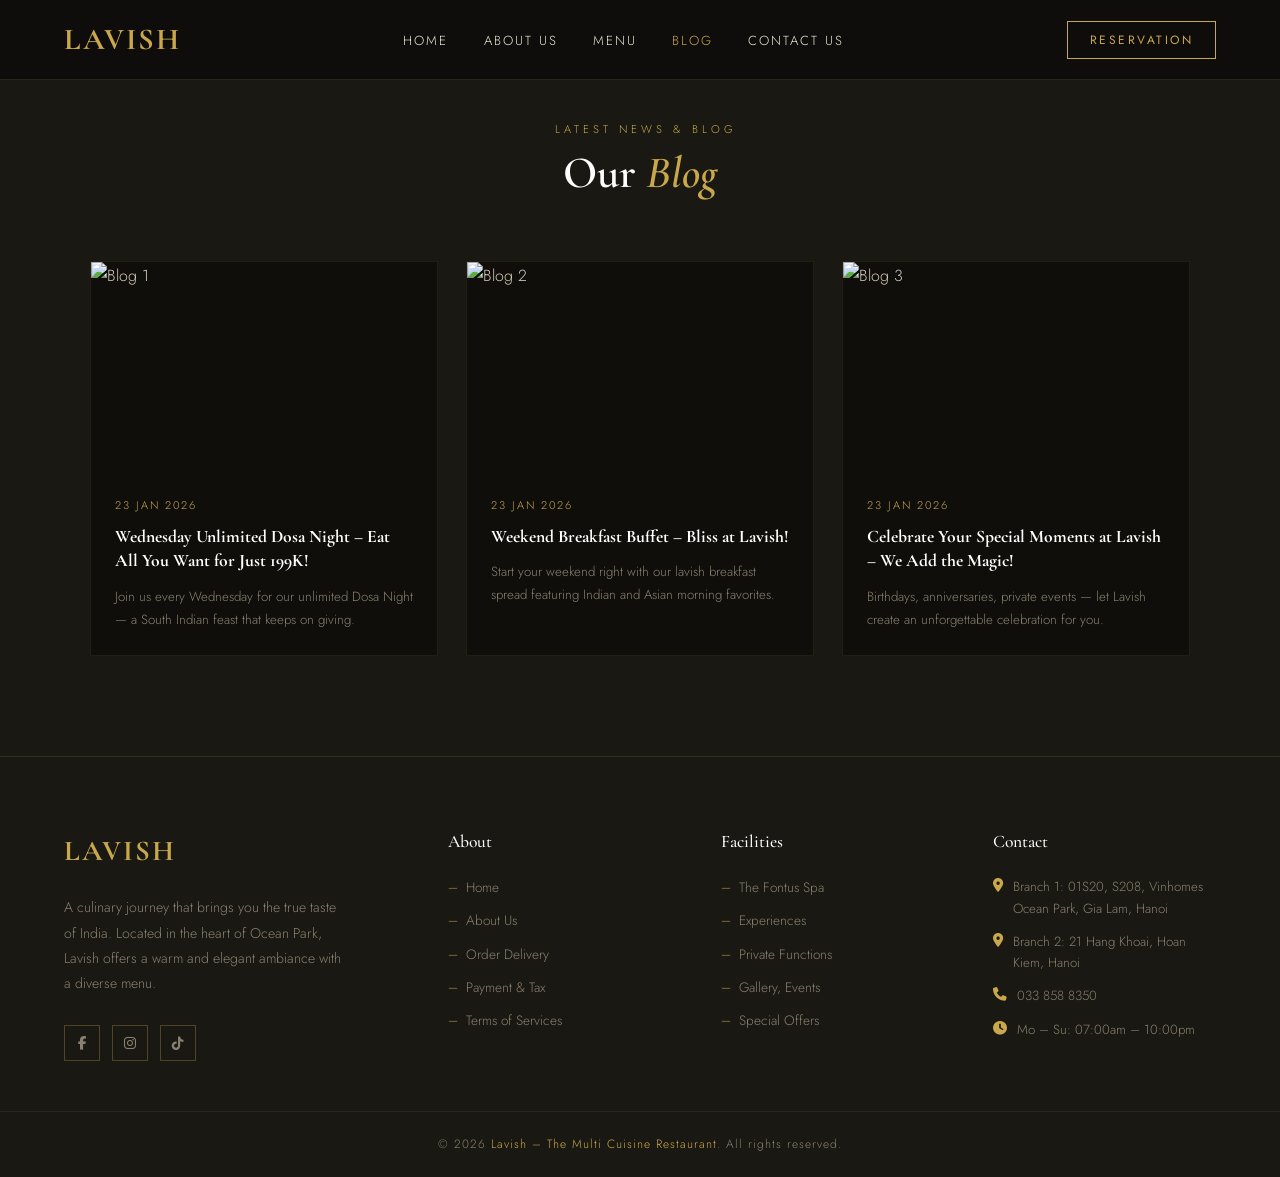
==== blog.html @ af203fec "Add files via upload Testing" ====
<!DOCTYPE html>
<html lang="en">

<head>
    <meta charset="UTF-8" />
    <meta name="viewport" content="width=device-width, initial-scale=1.0" />
    <title>Blog - Lavish</title>
    <link
        href="https://fonts.googleapis.com/css2?family=Cormorant+Garamond:ital,wght@0,400;0,500;0,600;0,700;1,400;1,600&family=Jost:wght@300;400;500;600&display=swap"
        rel="stylesheet" />
    <link rel="stylesheet" href="https://cdnjs.cloudflare.com/ajax/libs/font-awesome/6.5.0/css/all.min.css" />
    <link rel="stylesheet" href="style.css" />
</head>

<body>

    <nav id="navbar">
        <div class="nav-logo">
            <span>LAVISH</span>
        </div>
        <ul class="nav-links">
            <li><a href="index.html">Home</a></li>
            <li><a href="about.html">About Us</a></li>
            <li><a href="menu.html">Menu</a></li>
            <li><a href="blog.html">Blog</a></li>
            <li><a href="contact.html">Contact Us</a></li>
        </ul>
        <button class="nav-reserve" onclick="openModal()">RESERVATION</button>
        <div class="hamburger" onclick="toggleMobile()">
            <span></span><span></span><span></span>
        </div>
    </nav>

    <section class="blog" id="blog" style="padding-top: 120px; min-height: 80vh;">
        <div class="blog-header reveal">
            <div class="section-eyebrow"><span>Latest News &amp; Blog</span></div>
            <h2 class="section-title">Our <em>Blog</em></h2>
        </div>
        <div class="blog-grid reveal">
            <div class="blog-card">
                <div class="blog-card-img">
                    <img src="images/blog-3.jpg" alt="Blog 1" />
                </div>
                <div class="blog-card-body">
                    <div class="blog-date">23 Jan 2026</div>
                    <h4><a href="#">Wednesday Unlimited Dosa Night – Eat All You Want for Just 199K!</a></h4>
                    <p>Join us every Wednesday for our unlimited Dosa Night — a South Indian feast that keeps on giving.
                    </p>
                </div>
            </div>
            <div class="blog-card">
                <div class="blog-card-img">
                    <img src="images/blog-2.jpg" alt="Blog 2" />
                </div>
                <div class="blog-card-body">
                    <div class="blog-date">23 Jan 2026</div>
                    <h4><a href="#">Weekend Breakfast Buffet – Bliss at Lavish!</a></h4>
                    <p>Start your weekend right with our lavish breakfast spread featuring Indian and Asian morning
                        favorites.</p>
                </div>
            </div>
            <div class="blog-card">
                <div class="blog-card-img">
                    <img src="images/blog-1.jpg" alt="Blog 3" />
                </div>
                <div class="blog-card-body">
                    <div class="blog-date">23 Jan 2026</div>
                    <h4><a href="#">Celebrate Your Special Moments at Lavish – We Add the Magic!</a></h4>
                    <p>Birthdays, anniversaries, private events — let Lavish create an unforgettable celebration for
                        you.</p>
                </div>
            </div>
        </div>
    </section>

    <footer>
        <div class="footer-main">
            <div class="footer-brand">
                <div class="footer-brand-name">LAVISH</div>
                <p>A culinary journey that brings you the true taste of India. Located in the heart of Ocean Park,
                    Lavish offers a warm and elegant ambiance with a diverse menu.</p>
                <div class="social-links">
                    <a href="https://www.facebook.com/LavishOceanPark" class="social-link" target="_blank"><i
                            class="fab fa-facebook-f"></i></a>
                    <a href="https://www.instagram.com/lavishthemulticuisine" class="social-link" target="_blank"><i
                            class="fab fa-instagram"></i></a>
                    <a href="https://www.tiktok.com/@lavishthemulticuisine" class="social-link" target="_blank"><i
                            class="fab fa-tiktok"></i></a>
                </div>
            </div>
            <div class="footer-col">
                <h4>About</h4>
                <ul>
                    <li><a href="index.html">Home</a></li>
                    <li><a href="about.html">About Us</a></li>
                    <li><a href="#">Order Delivery</a></li>
                    <li><a href="#">Payment &amp; Tax</a></li>
                    <li><a href="#">Terms of Services</a></li>
                </ul>
            </div>
            <div class="footer-col">
                <h4>Facilities</h4>
                <ul>
                    <li><a href="#">The Fontus Spa</a></li>
                    <li><a href="#">Experiences</a></li>
                    <li><a href="#">Private Functions</a></li>
                    <li><a href="#">Gallery, Events</a></li>
                    <li><a href="#">Special Offers</a></li>
                </ul>
            </div>
            <div class="footer-col">
                <h4>Contact</h4>
                <div class="footer-contact-item">
                    <i class="fas fa-map-marker-alt"></i>
                    <span>Branch 1: 01S20, S208, Vinhomes Ocean Park, Gia Lam, Hanoi</span>
                </div>
                <div class="footer-contact-item">
                    <i class="fas fa-map-marker-alt"></i>
                    <span>Branch 2: 21 Hang Khoai, Hoan Kiem, Hanoi</span>
                </div>
                <div class="footer-contact-item">
                    <i class="fas fa-phone"></i>
                    <span>033 858 8350</span>
                </div>
                <div class="footer-contact-item">
                    <i class="fas fa-clock"></i>
                    <span>Mo – Su: 07:00am – 10:00pm</span>
                </div>
            </div>
        </div>
        <div class="footer-bottom">
            &copy; 2026 <a href="#">Lavish – The Multi Cuisine Restaurant</a>. All rights reserved.
        </div>
    </footer>

    <div class="modal-overlay" id="reservationModal" onclick="closeModalOutside(event)">
        <div class="modal">
            <button class="modal-close" onclick="closeModal()">&times;</button>
            <h3>Reserve Your Table</h3>
            <p>Fill in your details and we'll confirm your reservation shortly.</p>
            <div class="booking-form" style="gap:14px;">
                <div class="form-row">
                    <div class="form-group">
                        <label>Name</label>
                        <input type="text" placeholder="Your full name" />
                    </div>
                    <div class="form-group">
                        <label>Phone</label>
                        <input type="tel" placeholder="Your phone" />
                    </div>
                </div>
                <div class="form-row">
                    <div class="form-group">
                        <label>Persons</label>
                        <select>
                            <option>1</option>
                            <option>2</option>
                            <option>3</option>
                            <option>4</option>
                            <option>5+</option>
                        </select>
                    </div>
                    <div class="form-group">
                        <label>Date</label>
                        <input type="date" />
                    </div>
                </div>
                <div class="form-group">
                    <label>Time</label>
                    <input type="time" min="07:00" max="22:00" />
                </div>
                <div class="form-group">
                    <label>Special Requirements</label>
                    <textarea placeholder="Any requests..." style="min-height:60px;"></textarea>
                </div>
                <button class="btn-book" onclick="handleModalBooking()">Booking Now</button>
            </div>
        </div>
    </div>

    <script src="script.js"></script>
</body>

</html>
---- style.css ----
:root {
    --gold: #C9A84C;
    --gold-light: #e8c97a;
    --dark: #0f0e0b;
    --dark2: #1a1812;
    --dark3: #242018;
    --cream: #f5f0e8;
    --cream2: #ede6d6;
    --text: #d4cbb8;
    --text-muted: #8a8070;
    --white: #ffffff;
    --font-display: 'Cormorant Garamond', serif;
    --font-body: 'Jost', sans-serif;
}

*,
*::before,
*::after {
    box-sizing: border-box;
    margin: 0;
    padding: 0;
}

html {
    scroll-behavior: smooth;
    scroll-padding-top: 80px;
}

body {
    background: var(--dark);
    color: var(--text);
    font-family: var(--font-body);
    font-weight: 300;
    line-height: 1.7;
    overflow-x: hidden;
}

nav {
    position: fixed;
    top: 0;
    left: 0;
    right: 0;
    z-index: 1000;
    display: flex;
    align-items: center;
    justify-content: space-between;
    padding: 0 5%;
    height: 80px;
    background: rgba(15, 14, 11, 0.92);
    backdrop-filter: blur(12px);
    border-bottom: 1px solid rgba(201, 168, 76, 0.15);
    transition: all 0.4s;
}

nav.scrolled {
    height: 64px;
    background: rgba(10, 9, 7, 0.97);
}

.nav-logo span {
    font-family: var(--font-display);
    font-size: 1.9rem;
    font-weight: 700;
    color: var(--gold);
    letter-spacing: 2px;
}

.nav-links {
    display: flex;
    gap: 2.2rem;
    list-style: none;
}

.nav-links a {
    color: var(--cream2);
    font-size: 0.82rem;
    letter-spacing: 2px;
    text-transform: uppercase;
    text-decoration: none;
    position: relative;
    padding-bottom: 4px;
    transition: color 0.3s;
}

.nav-links a::after {
    content: '';
    position: absolute;
    bottom: 0;
    left: 0;
    width: 0;
    height: 1px;
    background: var(--gold);
    transition: width 0.3s;
}

.nav-links a:hover {
    color: var(--gold);
}

.nav-links a:hover::after {
    width: 100%;
}

.nav-reserve {
    background: transparent;
    border: 1px solid var(--gold);
    color: var(--gold);
    font-family: var(--font-body);
    font-size: 0.75rem;
    letter-spacing: 2.5px;
    text-transform: uppercase;
    padding: 9px 22px;
    cursor: pointer;
    transition: all 0.3s;
}

.nav-reserve:hover {
    background: var(--gold);
    color: var(--dark);
}

.hamburger {
    display: none;
    flex-direction: column;
    gap: 5px;
    cursor: pointer;
}

.hamburger span {
    width: 24px;
    height: 1px;
    background: var(--cream);
    transition: all 0.3s;
}

.hero {
    min-height: 100vh;
    position: relative;
    display: flex;
    align-items: center;
    background: var(--dark);
    overflow: hidden;
    padding: 80px 5% 0;
}

.hero-bg {
    position: absolute;
    inset: 0;
    background: radial-gradient(ellipse at 70% 50%, rgba(201, 168, 76, 0.06) 0%, transparent 65%), radial-gradient(ellipse at 20% 80%, rgba(201, 168, 76, 0.04) 0%, transparent 50%);
}

.hero-grain {
    position: absolute;
    inset: 0;
    opacity: 0.035;
    background-image: url("data:image/svg+xml,%3Csvg viewBox='0 0 256 256' xmlns='http://www.w3.org/2000/svg'%3E%3Cfilter id='n'%3E%3CfeTurbulence type='fractalNoise' baseFrequency='0.9' numOctaves='4'/%3E%3C/filter%3E%3Crect width='100%25' height='100%25' filter='url(%23n)'/%3E%3C/svg%3E");
    background-size: 200px;
}

.hero-content {
    position: relative;
    z-index: 2;
    max-width: 560px;
    animation: fadeUp 1s ease 0.3s both;
}

.hero-eyebrow {
    display: flex;
    align-items: center;
    gap: 12px;
    margin-bottom: 1.2rem;
}

.hero-eyebrow::before,
.hero-eyebrow::after {
    content: '';
    flex: 1;
    height: 1px;
    background: var(--gold);
    max-width: 40px;
}

.hero-eyebrow span {
    font-size: 0.72rem;
    letter-spacing: 4px;
    text-transform: uppercase;
    color: var(--gold);
}

.hero h1 {
    font-family: var(--font-display);
    font-size: clamp(2.8rem, 5.5vw, 5rem);
    font-weight: 600;
    line-height: 1.1;
    color: var(--white);
    margin-bottom: 1rem;
}

.hero h1 em {
    color: var(--gold);
    font-style: italic;
}

.hero p {
    font-size: 1rem;
    color: var(--text);
    max-width: 440px;
    margin-bottom: 2.5rem;
    line-height: 1.8;
}

.hero-btns {
    display: flex;
    gap: 1rem;
    flex-wrap: wrap;
}

.btn-primary {
    background: var(--gold);
    color: var(--dark);
    font-family: var(--font-body);
    font-size: 0.75rem;
    letter-spacing: 2.5px;
    text-transform: uppercase;
    padding: 14px 32px;
    border: none;
    cursor: pointer;
    transition: all 0.3s;
    text-decoration: none;
    display: inline-block;
}

.btn-primary:hover {
    background: var(--gold-light);
}

.btn-outline {
    background: transparent;
    color: var(--cream);
    border: 1px solid rgba(201, 168, 76, 0.4);
    font-family: var(--font-body);
    font-size: 0.75rem;
    letter-spacing: 2.5px;
    text-transform: uppercase;
    padding: 14px 32px;
    cursor: pointer;
    transition: all 0.3s;
    text-decoration: none;
    display: inline-block;
}

.btn-outline:hover {
    border-color: var(--gold);
    color: var(--gold);
}

.hero-image {
    position: absolute;
    right: 3%;
    top: 50%;
    transform: translateY(-50%);
    width: clamp(340px, 45%, 620px);
    animation: fadeIn 1.2s ease 0.6s both;
}

.hero-image img {
    width: 100%;
    filter: drop-shadow(0 30px 80px rgba(201, 168, 76, 0.15));
}

.hero-scroll {
    position: absolute;
    bottom: 36px;
    left: 50%;
    transform: translateX(-50%);
    display: flex;
    flex-direction: column;
    align-items: center;
    gap: 8px;
    color: var(--text-muted);
    font-size: 0.68rem;
    letter-spacing: 3px;
    text-transform: uppercase;
    animation: fadeIn 2s ease 1s both;
}

.scroll-line {
    width: 1px;
    height: 40px;
    background: linear-gradient(to bottom, var(--gold), transparent);
    animation: scrollPulse 2s ease-in-out infinite;
}

.section-eyebrow {
    display: flex;
    align-items: center;
    gap: 12px;
    margin-bottom: 0.5rem;
}

.section-eyebrow span {
    font-size: 0.7rem;
    letter-spacing: 4px;
    text-transform: uppercase;
    color: var(--gold);
}

.section-eyebrow::after {
    content: '';
    flex: 1;
    height: 1px;
    background: linear-gradient(to right, var(--gold), transparent);
    max-width: 60px;
}

.section-title {
    font-family: var(--font-display);
    font-size: clamp(2rem, 3.5vw, 3rem);
    font-weight: 600;
    color: var(--white);
    line-height: 1.2;
}

.section-title em {
    color: var(--gold);
    font-style: italic;
}

.explore {
    padding: 100px 5%;
    background: var(--dark);
}

.explore-header {
    text-align: center;
    margin-bottom: 60px;
}

.explore-header .section-eyebrow {
    justify-content: center;
}

.explore-header .section-eyebrow::after {
    display: none;
}

.explore-header .section-eyebrow::before {
    content: '';
    height: 1px;
    max-width: 60px;
    background: linear-gradient(to left, var(--gold), transparent);
}

.explore-grid {
    display: grid;
    grid-template-columns: repeat(5, 1fr);
    gap: 16px;
}

.explore-card {
    position: relative;
    overflow: hidden;
    cursor: pointer;
    aspect-ratio: 3/4;
}

.explore-card img {
    width: 100%;
    height: 100%;
    object-fit: cover;
    transition: transform 0.6s ease;
    filter: brightness(0.7);
}

.explore-card:hover img {
    transform: scale(1.08);
    filter: brightness(0.5);
}

.explore-card-overlay {
    position: absolute;
    inset: 0;
    background: linear-gradient(to top, rgba(0, 0, 0, 0.85) 0%, transparent 60%);
    display: flex;
    align-items: flex-end;
    padding: 20px;
    transition: background 0.4s;
}

.explore-card:hover .explore-card-overlay {
    background: linear-gradient(to top, rgba(201, 168, 76, 0.35) 0%, rgba(0, 0, 0, 0.6) 100%);
}

.explore-card h3 {
    font-family: var(--font-display);
    font-size: 1.15rem;
    font-weight: 500;
    color: var(--white);
    letter-spacing: 1px;
}

.about {
    padding: 100px 5%;
    background: var(--dark2);
}

.about-inner {
    display: grid;
    grid-template-columns: 1fr 1fr;
    gap: 80px;
    align-items: center;
    max-width: 1200px;
    margin: 0 auto;
}

.about-image {
    position: relative;
}

.about-image::before {
    content: '';
    position: absolute;
    top: -16px;
    left: -16px;
    right: 16px;
    bottom: 16px;
    border: 1px solid rgba(201, 168, 76, 0.3);
    z-index: 0;
}

.about-image img {
    width: 100%;
    object-fit: cover;
    position: relative;
    z-index: 1;
}

.about-badge {
    position: absolute;
    bottom: -24px;
    right: -24px;
    z-index: 2;
    background: var(--gold);
    color: var(--dark);
    width: 100px;
    height: 100px;
    border-radius: 50%;
    display: flex;
    flex-direction: column;
    align-items: center;
    justify-content: center;
    font-family: var(--font-display);
}

.about-badge .num {
    font-size: 2rem;
    font-weight: 700;
    line-height: 1;
}

.about-badge .label {
    font-size: 0.55rem;
    letter-spacing: 1.5px;
    text-transform: uppercase;
}

.about-text .section-eyebrow {
    margin-bottom: 0.8rem;
}

.about-text p {
    color: var(--text);
    font-size: 0.97rem;
    margin: 1.5rem 0 2.5rem;
    line-height: 1.9;
}

.about-stats {
    display: flex;
    gap: 40px;
    margin-bottom: 2.5rem;
}

.stat-num {
    font-family: var(--font-display);
    font-size: 2.2rem;
    font-weight: 600;
    color: var(--gold);
    line-height: 1;
}

.stat-label {
    font-size: 0.72rem;
    letter-spacing: 2px;
    text-transform: uppercase;
    color: var(--text-muted);
    margin-top: 4px;
}

.menu-section {
    padding: 100px 5%;
    background: var(--dark);
}

.menu-header {
    text-align: center;
    margin-bottom: 60px;
}

.menu-header .section-eyebrow {
    justify-content: center;
}

.menu-header .section-eyebrow::after {
    display: none;
}

.menu-header .section-eyebrow::before {
    content: '';
    height: 1px;
    max-width: 60px;
    background: linear-gradient(to left, var(--gold), transparent);
}

.menu-header p {
    color: var(--text-muted);
    max-width: 480px;
    margin: 1rem auto 0;
    font-size: 0.92rem;
}

.menu-tags {
    display: flex;
    flex-wrap: wrap;
    gap: 10px;
    justify-content: center;
    margin-bottom: 50px;
}

.menu-tags-scroll {
    display: flex;
    gap: 10px;
    overflow-x: auto;
    padding-bottom: 10px;
    margin-bottom: 50px;
    -webkit-overflow-scrolling: touch;
    scrollbar-width: none;
}

.menu-tags-scroll::-webkit-scrollbar {
    display: none;
}

.menu-tag {
    border: 1px solid rgba(201, 168, 76, 0.3);
    color: var(--text-muted);
    font-size: 0.72rem;
    letter-spacing: 2px;
    text-transform: uppercase;
    padding: 8px 20px;
    cursor: pointer;
    transition: all 0.3s;
    background: transparent;
    font-family: var(--font-body);
    white-space: nowrap;
    flex-shrink: 0;
}

.menu-tag:hover,
.menu-tag.active {
    border-color: var(--gold);
    color: var(--gold);
    background: rgba(201, 168, 76, 0.07);
}

.menu-grid {
    display: grid;
    grid-template-columns: repeat(3, 1fr);
    gap: 24px;
    max-width: 1100px;
    margin: 0 auto;
}

.menu-card {
    background: var(--dark2);
    border: 1px solid rgba(201, 168, 76, 0.1);
    overflow: hidden;
    transition: border-color 0.3s, transform 0.3s, opacity 0.3s;
}

.menu-card:hover {
    border-color: rgba(201, 168, 76, 0.4);
    transform: translateY(-4px);
}

.menu-card-img {
    height: 200px;
    overflow: hidden;
}

.menu-card-img img {
    width: 100%;
    height: 100%;
    object-fit: cover;
    transition: transform 0.5s;
}

.menu-card:hover .menu-card-img img {
    transform: scale(1.06);
}

.menu-card-body {
    padding: 20px;
}

.menu-card-body h4 {
    font-family: var(--font-display);
    font-size: 1.2rem;
    color: var(--white);
    margin-bottom: 6px;
}

.menu-card-body p {
    font-size: 0.83rem;
    color: var(--text-muted);
    line-height: 1.6;
}

.menu-card-footer {
    display: flex;
    align-items: center;
    justify-content: space-between;
    padding: 14px 20px;
    border-top: 1px solid rgba(201, 168, 76, 0.1);
}

.menu-price {
    font-family: var(--font-display);
    font-size: 1.25rem;
    color: var(--gold);
}

.menu-tag-badge {
    font-size: 0.65rem;
    letter-spacing: 1.5px;
    text-transform: uppercase;
    border: 1px solid rgba(201, 168, 76, 0.3);
    color: var(--text-muted);
    padding: 4px 10px;
}

.menu-tag-badge.non-veg {
    border-color: rgba(180, 60, 60, 0.4);
    color: #c07070;
}

.menu-view-all {
    text-align: center;
    margin-top: 50px;
}

.gallery {
    padding: 100px 5%;
    background: var(--dark3);
}

.gallery-header {
    text-align: center;
    margin-bottom: 60px;
}

.gallery-header .section-eyebrow {
    justify-content: center;
}

.gallery-header .section-eyebrow::after {
    display: none;
}

.gallery-header .section-eyebrow::before {
    content: '';
    height: 1px;
    max-width: 60px;
    background: linear-gradient(to left, var(--gold), transparent);
}

.gallery-grid {
    display: grid;
    grid-template-columns: repeat(4, 1fr);
    grid-template-rows: 220px 220px;
    gap: 12px;
    max-width: 1200px;
    margin: 0 auto;
}

.gallery-item {
    overflow: hidden;
    position: relative;
    cursor: pointer;
}

.gallery-item:nth-child(1) {
    grid-column: span 2;
    grid-row: span 2;
}

.gallery-item img {
    width: 100%;
    height: 100%;
    object-fit: cover;
    transition: transform 0.6s;
    display: block;
}

.gallery-item:hover img {
    transform: scale(1.06);
}

.gallery-overlay {
    position: absolute;
    inset: 0;
    background: rgba(201, 168, 76, 0);
    display: flex;
    align-items: center;
    justify-content: center;
    transition: background 0.4s;
}

.gallery-item:hover .gallery-overlay {
    background: rgba(201, 168, 76, 0.15);
}

.gallery-overlay i {
    color: var(--white);
    font-size: 2rem;
    opacity: 0;
    transition: opacity 0.4s;
}

.gallery-item:hover .gallery-overlay i {
    opacity: 1;
}

.lightbox {
    position: fixed;
    inset: 0;
    z-index: 9998;
    background: rgba(0, 0, 0, 0.95);
    display: flex;
    align-items: center;
    justify-content: center;
    opacity: 0;
    pointer-events: none;
    transition: opacity 0.3s;
    backdrop-filter: blur(8px);
}

.lightbox.active {
    opacity: 1;
    pointer-events: all;
}

.lightbox img {
    max-width: 90vw;
    max-height: 85vh;
    object-fit: contain;
    border: 1px solid rgba(201, 168, 76, 0.2);
}

.lightbox-close {
    position: absolute;
    top: 20px;
    right: 28px;
    color: var(--cream);
    font-size: 2rem;
    cursor: pointer;
    background: none;
    border: none;
    transition: color 0.3s;
}

.lightbox-close:hover {
    color: var(--gold);
}

.lightbox-prev,
.lightbox-next {
    position: absolute;
    top: 50%;
    transform: translateY(-50%);
    background: rgba(201, 168, 76, 0.15);
    border: 1px solid rgba(201, 168, 76, 0.3);
    color: var(--gold);
    font-size: 1.4rem;
    padding: 14px 18px;
    cursor: pointer;
    transition: all 0.3s;
}

.lightbox-prev {
    left: 20px;
}

.lightbox-next {
    right: 20px;
}

.lightbox-prev:hover,
.lightbox-next:hover {
    background: rgba(201, 168, 76, 0.3);
}

.blog {
    padding: 100px 5%;
    background: var(--dark2);
}

.blog-header {
    text-align: center;
    margin-bottom: 60px;
}

.blog-header .section-eyebrow {
    justify-content: center;
}

.blog-header .section-eyebrow::after {
    display: none;
}

.blog-header .section-eyebrow::before {
    content: '';
    height: 1px;
    max-width: 60px;
    background: linear-gradient(to left, var(--gold), transparent);
}

.blog-grid {
    display: grid;
    grid-template-columns: repeat(3, 1fr);
    gap: 28px;
    max-width: 1100px;
    margin: 0 auto;
}

.blog-card {
    background: var(--dark);
    border: 1px solid rgba(201, 168, 76, 0.1);
    overflow: hidden;
    transition: border-color 0.3s, transform 0.3s;
}

.blog-card:hover {
    border-color: rgba(201, 168, 76, 0.35);
    transform: translateY(-4px);
}

.blog-card-img {
    height: 210px;
    overflow: hidden;
}

.blog-card-img img {
    width: 100%;
    height: 100%;
    object-fit: cover;
    transition: transform 0.5s;
}

.blog-card:hover .blog-card-img img {
    transform: scale(1.06);
}

.blog-card-body {
    padding: 24px;
}

.blog-date {
    font-size: 0.7rem;
    letter-spacing: 2px;
    text-transform: uppercase;
    color: var(--gold);
    margin-bottom: 10px;
}

.blog-card-body h4 {
    font-family: var(--font-display);
    font-size: 1.1rem;
    color: var(--white);
    line-height: 1.4;
    margin-bottom: 12px;
}

.blog-card-body h4 a {
    color: inherit;
    text-decoration: none;
    transition: color 0.3s;
}

.blog-card-body h4 a:hover {
    color: var(--gold);
}

.blog-card-body p {
    font-size: 0.83rem;
    color: var(--text-muted);
    line-height: 1.7;
}

.booking {
    padding: 100px 5%;
    background: var(--dark);
    position: relative;
    overflow: hidden;
}

.booking::before {
    content: '';
    position: absolute;
    inset: 0;
    background: radial-gradient(ellipse at center, rgba(201, 168, 76, 0.06) 0%, transparent 70%);
}

.booking-inner {
    display: grid;
    grid-template-columns: 1fr 1fr;
    gap: 80px;
    align-items: start;
    max-width: 1100px;
    margin: 0 auto;
    position: relative;
    z-index: 1;
}

.booking-info h2 {
    font-family: var(--font-display);
    font-size: clamp(2rem, 3vw, 2.8rem);
    color: var(--white);
    font-weight: 600;
    margin-bottom: 1.5rem;
    line-height: 1.2;
}

.booking-info h2 em {
    color: var(--gold);
    font-style: italic;
}

.booking-details {
    margin-top: 2.5rem;
    display: flex;
    flex-direction: column;
    gap: 18px;
}

.booking-detail-item {
    display: flex;
    gap: 16px;
    align-items: flex-start;
}

.booking-detail-item i {
    color: var(--gold);
    margin-top: 4px;
    font-size: 1rem;
}

.booking-detail-item h5 {
    font-size: 0.72rem;
    letter-spacing: 2px;
    text-transform: uppercase;
    color: var(--text-muted);
    margin-bottom: 4px;
}

.booking-detail-item p {
    font-size: 0.88rem;
    color: var(--text);
}

.booking-form {
    display: flex;
    flex-direction: column;
    gap: 16px;
}

.booking-form h3 {
    font-family: var(--font-display);
    font-size: 1.5rem;
    color: var(--white);
    margin-bottom: 8px;
    font-weight: 500;
}

.form-row {
    display: grid;
    grid-template-columns: 1fr 1fr;
    gap: 16px;
}

.form-group {
    display: flex;
    flex-direction: column;
    gap: 6px;
}

.form-group label {
    font-size: 0.7rem;
    letter-spacing: 2px;
    text-transform: uppercase;
    color: var(--text-muted);
}

.form-group input,
.form-group select,
.form-group textarea {
    background: rgba(201, 168, 76, 0.06);
    border: 1px solid rgba(201, 168, 76, 0.2);
    color: var(--cream);
    font-family: var(--font-body);
    font-size: 0.88rem;
    padding: 12px 16px;
    outline: none;
    transition: border-color 0.3s;
    width: 100%;
}

.form-group input:focus,
.form-group select:focus,
.form-group textarea:focus {
    border-color: var(--gold);
}

.form-group select option {
    background: var(--dark2);
}

.form-group textarea {
    resize: vertical;
    min-height: 80px;
}

.btn-book {
    background: var(--gold);
    color: var(--dark);
    border: none;
    font-family: var(--font-body);
    font-size: 0.75rem;
    letter-spacing: 2.5px;
    text-transform: uppercase;
    padding: 15px;
    cursor: pointer;
    transition: all 0.3s;
    margin-top: 8px;
    width: 100%;
}

.btn-book:hover {
    background: var(--gold-light);
}

footer {
    background: var(--dark2);
    border-top: 1px solid rgba(201, 168, 76, 0.15);
}

.footer-main {
    display: grid;
    grid-template-columns: 1.5fr 1fr 1fr 1fr;
    gap: 50px;
    padding: 70px 5% 50px;
    max-width: 1400px;
    margin: 0 auto;
}

.footer-brand p {
    font-size: 0.88rem;
    color: var(--text-muted);
    margin: 1.2rem 0 1.8rem;
    line-height: 1.8;
    max-width: 280px;
}

.footer-brand-name {
    font-family: var(--font-display);
    font-size: 1.8rem;
    font-weight: 700;
    color: var(--gold);
    letter-spacing: 2px;
}

.social-links {
    display: flex;
    gap: 12px;
}

.social-link {
    width: 36px;
    height: 36px;
    border: 1px solid rgba(201, 168, 76, 0.3);
    display: flex;
    align-items: center;
    justify-content: center;
    color: var(--text-muted);
    font-size: 0.85rem;
    text-decoration: none;
    transition: all 0.3s;
}

.social-link:hover {
    border-color: var(--gold);
    color: var(--gold);
    background: rgba(201, 168, 76, 0.08);
}

.footer-col h4 {
    font-family: var(--font-display);
    font-size: 1.1rem;
    color: var(--white);
    margin-bottom: 1.2rem;
    font-weight: 500;
}

.footer-col ul {
    list-style: none;
    display: flex;
    flex-direction: column;
    gap: 10px;
}

.footer-col ul li a {
    color: var(--text-muted);
    text-decoration: none;
    font-size: 0.85rem;
    transition: color 0.3s;
    display: flex;
    align-items: center;
    gap: 8px;
}

.footer-col ul li a:hover {
    color: var(--gold);
}

.footer-col ul li a::before {
    content: '—';
    color: var(--gold);
    font-size: 0.7rem;
}

.footer-contact-item {
    display: flex;
    gap: 10px;
    margin-bottom: 12px;
    align-items: flex-start;
}

.footer-contact-item i {
    color: var(--gold);
    margin-top: 3px;
    font-size: 0.85rem;
    flex-shrink: 0;
}

.footer-contact-item span {
    font-size: 0.83rem;
    color: var(--text-muted);
    line-height: 1.6;
}

.footer-bottom {
    border-top: 1px solid rgba(201, 168, 76, 0.1);
    padding: 22px 5%;
    text-align: center;
    font-size: 0.75rem;
    color: var(--text-muted);
    letter-spacing: 1px;
}

.footer-bottom a {
    color: var(--gold);
    text-decoration: none;
}

.modal-overlay {
    position: fixed;
    inset: 0;
    background: rgba(0, 0, 0, 0.85);
    z-index: 9999;
    display: flex;
    align-items: center;
    justify-content: center;
    opacity: 0;
    pointer-events: none;
    transition: opacity 0.4s;
    backdrop-filter: blur(4px);
}

.modal-overlay.active {
    opacity: 1;
    pointer-events: all;
}

.modal {
    background: var(--dark2);
    border: 1px solid rgba(201, 168, 76, 0.25);
    padding: 50px;
    max-width: 520px;
    width: 90%;
    transform: translateY(30px);
    transition: transform 0.4s;
    position: relative;
    max-height: 90vh;
    overflow-y: auto;
}

.modal-overlay.active .modal {
    transform: translateY(0);
}

.modal-close {
    position: absolute;
    top: 16px;
    right: 20px;
    background: none;
    border: none;
    color: var(--text-muted);
    font-size: 1.5rem;
    cursor: pointer;
    transition: color 0.3s;
}

.modal-close:hover {
    color: var(--gold);
}

.modal h3 {
    font-family: var(--font-display);
    font-size: 2rem;
    color: var(--white);
    margin-bottom: 8px;
}

.modal p {
    color: var(--text-muted);
    font-size: 0.85rem;
    margin-bottom: 28px;
}

.toast {
    position: fixed;
    bottom: 30px;
    left: 50%;
    transform: translateX(-50%) translateY(80px);
    background: var(--dark2);
    border: 1px solid rgba(201, 168, 76, 0.35);
    color: var(--cream);
    padding: 16px 28px;
    font-size: 0.85rem;
    letter-spacing: 0.5px;
    z-index: 99999;
    transition: transform 0.4s ease, opacity 0.4s;
    opacity: 0;
    white-space: nowrap;
    display: flex;
    align-items: center;
    gap: 10px;
}

.toast.show {
    transform: translateX(-50%) translateY(0);
    opacity: 1;
}

.toast i {
    color: var(--gold);
}

@keyframes fadeUp {
    from {
        opacity: 0;
        transform: translateY(30px);
    }

    to {
        opacity: 1;
        transform: translateY(0);
    }
}

@keyframes fadeIn {
    from {
        opacity: 0;
    }

    to {
        opacity: 1;
    }
}

@keyframes scrollPulse {

    0%,
    100% {
        opacity: 0.4;
    }

    50% {
        opacity: 1;
    }
}

.reveal {
    opacity: 0;
    transform: translateY(30px);
    transition: opacity 0.7s ease, transform 0.7s ease;
}

.reveal.visible {
    opacity: 1;
    transform: none;
}

.gold-divider {
    display: flex;
    align-items: center;
    gap: 16px;
    max-width: 200px;
    margin: 0 auto 20px;
}

.gold-divider::before,
.gold-divider::after {
    content: '';
    flex: 1;
    height: 1px;
    background: rgba(201, 168, 76, 0.4);
}

.gold-divider i {
    color: var(--gold);
    font-size: 1rem;
}

@media(max-width:1024px) {
    .explore-grid {
        grid-template-columns: repeat(3, 1fr);
    }

    .explore-card:nth-child(n+4) {
        display: none;
    }

    .about-inner,
    .booking-inner {
        grid-template-columns: 1fr;
        gap: 50px;
    }

    .about-image {
        max-width: 500px;
    }

    .footer-main {
        grid-template-columns: 1fr 1fr;
    }

    .hero-image {
        display: none;
    }

    .hero-content {
        max-width: 100%;
    }

    .menu-grid {
        grid-template-columns: 1fr 1fr;
    }

    .blog-grid {
        grid-template-columns: 1fr 1fr;
    }
}

@media(max-width:768px) {

    .nav-links,
    .nav-reserve {
        display: none;
    }

    .hamburger {
        display: flex;
    }

    .explore-grid {
        grid-template-columns: 1fr 1fr;
    }

    .explore-card:nth-child(n+4) {
        display: block;
    }

    .explore-card:nth-child(6) {
        display: none;
    }

    .gallery-grid {
        grid-template-columns: 1fr 1fr;
        grid-template-rows: auto;
    }

    .gallery-item:nth-child(1) {
        grid-column: span 2;
        grid-row: span 1;
    }

    .menu-grid,
    .blog-grid {
        grid-template-columns: 1fr;
    }

    .footer-main {
        grid-template-columns: 1fr;
        gap: 30px;
    }

    .form-row {
        grid-template-columns: 1fr;
    }

    .hero-scroll {
        display: none;
    }

    .lightbox-prev {
        left: 8px;
        padding: 10px 14px;
    }

    .lightbox-next {
        right: 8px;
        padding: 10px 14px;
    }
}

.nav-links.show-mobile {
    display: flex;
    flex-direction: column;
    position: fixed;
    top: 80px;
    left: 0;
    right: 0;
    background: rgba(10, 9, 7, 0.98);
    padding: 30px 5%;
    gap: 20px;
    border-top: 1px solid rgba(201, 168, 76, 0.2);
    z-index: 999;
}
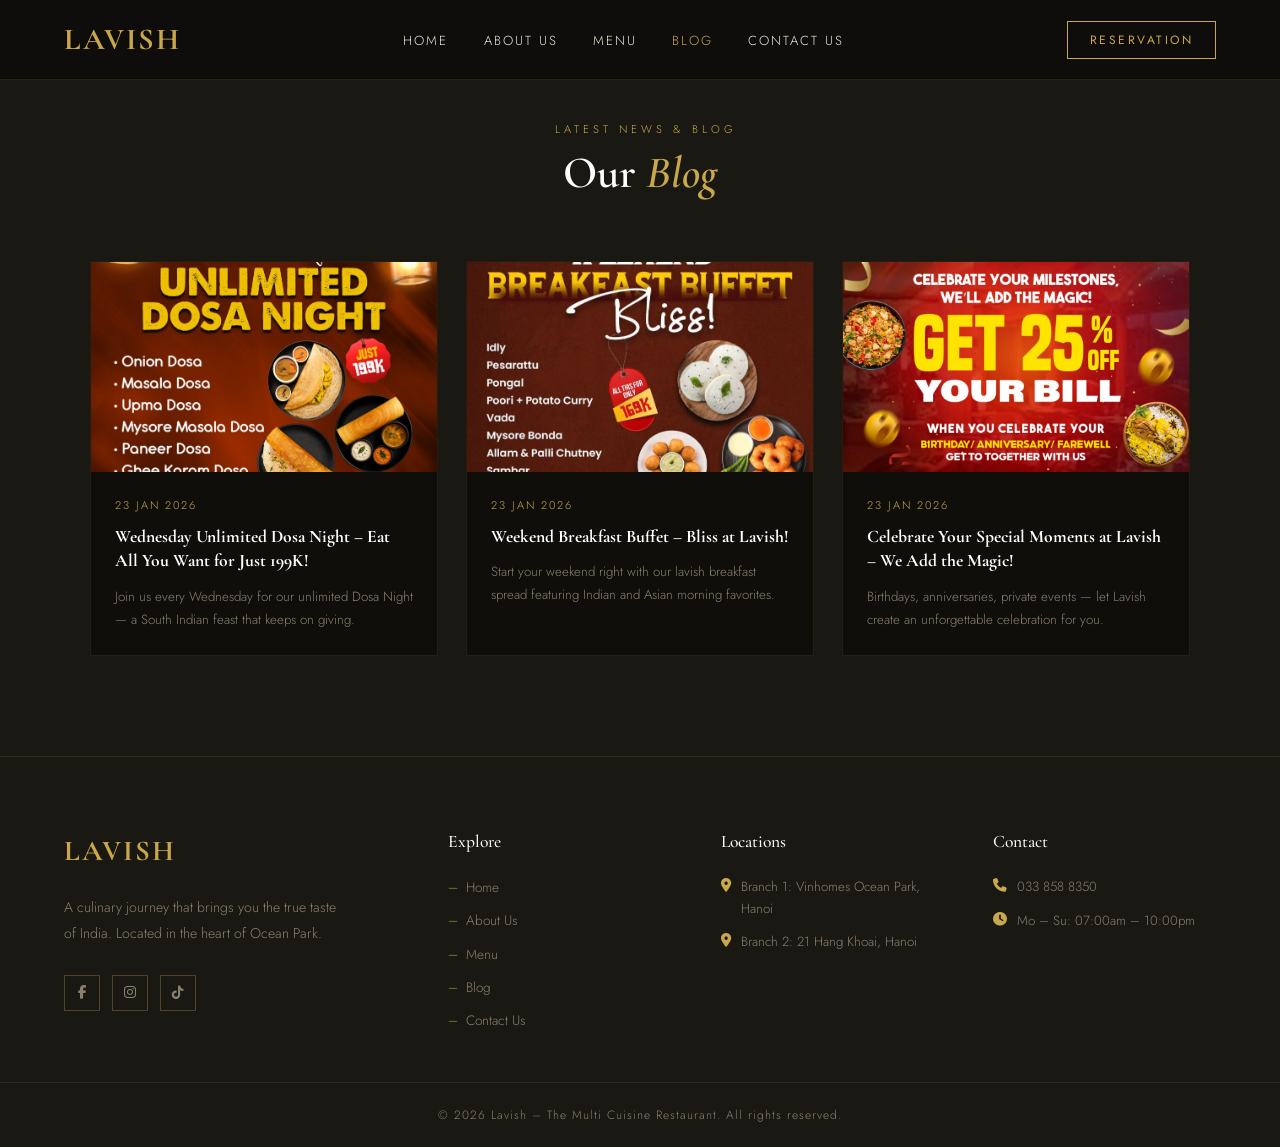
==== commit f61b3689: "Update blog.html" ====
--- a/blog.html
+++ b/blog.html
@@ -4,10 +4,12 @@
 <head>
     <meta charset="UTF-8" />
     <meta name="viewport" content="width=device-width, initial-scale=1.0" />
+    <meta name="description" content="Stay updated with the latest events and culinary stories from Lavish – The Multi Cuisine Restaurant in Hanoi." />
+    <meta property="og:title" content="Blog - Lavish Restaurant" />
+    <meta property="og:image" content="images/blog-3.jpg" />
+    
     <title>Blog - Lavish</title>
-    <link
-        href="https://fonts.googleapis.com/css2?family=Cormorant+Garamond:ital,wght@0,400;0,500;0,600;0,700;1,400;1,600&family=Jost:wght@300;400;500;600&display=swap"
-        rel="stylesheet" />
+    <link href="https://fonts.googleapis.com/css2?family=Cormorant+Garamond:ital,wght@0,400;0,500;0,600;0,700;1,400;1,600&family=Jost:wght@300;400;500;600&display=swap" rel="stylesheet" />
     <link rel="stylesheet" href="https://cdnjs.cloudflare.com/ajax/libs/font-awesome/6.5.0/css/all.min.css" />
     <link rel="stylesheet" href="style.css" />
 </head>
@@ -26,7 +28,7 @@
             <li><a href="contact.html">Contact Us</a></li>
         </ul>
         <button class="nav-reserve" onclick="openModal()">RESERVATION</button>
-        <div class="hamburger" onclick="toggleMobile()">
+        <div class="hamburger" onclick="toggleMobile()" aria-label="Open Mobile Menu">
             <span></span><span></span><span></span>
         </div>
     </nav>
@@ -39,35 +41,32 @@
         <div class="blog-grid reveal">
             <div class="blog-card">
                 <div class="blog-card-img">
-                    <img src="images/blog-3.jpg" alt="Blog 1" />
+                    <img src="images/blog-3.jpg" alt="Unlimited Dosa Night" loading="lazy" />
                 </div>
                 <div class="blog-card-body">
                     <div class="blog-date">23 Jan 2026</div>
-                    <h4><a href="#">Wednesday Unlimited Dosa Night – Eat All You Want for Just 199K!</a></h4>
-                    <p>Join us every Wednesday for our unlimited Dosa Night — a South Indian feast that keeps on giving.
-                    </p>
+                    <h4><a href="blog-single.html">Wednesday Unlimited Dosa Night – Eat All You Want for Just 199K!</a></h4>
+                    <p>Join us every Wednesday for our unlimited Dosa Night — a South Indian feast that keeps on giving.</p>
                 </div>
             </div>
             <div class="blog-card">
                 <div class="blog-card-img">
-                    <img src="images/blog-2.jpg" alt="Blog 2" />
+                    <img src="images/blog-2.jpg" alt="Breakfast Buffet" loading="lazy" />
                 </div>
                 <div class="blog-card-body">
                     <div class="blog-date">23 Jan 2026</div>
-                    <h4><a href="#">Weekend Breakfast Buffet – Bliss at Lavish!</a></h4>
-                    <p>Start your weekend right with our lavish breakfast spread featuring Indian and Asian morning
-                        favorites.</p>
+                    <h4><a href="blog-single.html">Weekend Breakfast Buffet – Bliss at Lavish!</a></h4>
+                    <p>Start your weekend right with our lavish breakfast spread featuring Indian and Asian morning favorites.</p>
                 </div>
             </div>
             <div class="blog-card">
                 <div class="blog-card-img">
-                    <img src="images/blog-1.jpg" alt="Blog 3" />
+                    <img src="images/blog-1.jpg" alt="Events at Lavish" loading="lazy" />
                 </div>
                 <div class="blog-card-body">
                     <div class="blog-date">23 Jan 2026</div>
-                    <h4><a href="#">Celebrate Your Special Moments at Lavish – We Add the Magic!</a></h4>
-                    <p>Birthdays, anniversaries, private events — let Lavish create an unforgettable celebration for
-                        you.</p>
+                    <h4><a href="blog-single.html">Celebrate Your Special Moments at Lavish – We Add the Magic!</a></h4>
+                    <p>Birthdays, anniversaries, private events — let Lavish create an unforgettable celebration for you.</p>
                 </div>
             </div>
         </div>
@@ -77,47 +76,36 @@
         <div class="footer-main">
             <div class="footer-brand">
                 <div class="footer-brand-name">LAVISH</div>
-                <p>A culinary journey that brings you the true taste of India. Located in the heart of Ocean Park,
-                    Lavish offers a warm and elegant ambiance with a diverse menu.</p>
+                <p>A culinary journey that brings you the true taste of India. Located in the heart of Ocean Park.</p>
                 <div class="social-links">
-                    <a href="https://www.facebook.com/LavishOceanPark" class="social-link" target="_blank"><i
-                            class="fab fa-facebook-f"></i></a>
-                    <a href="https://www.instagram.com/lavishthemulticuisine" class="social-link" target="_blank"><i
-                            class="fab fa-instagram"></i></a>
-                    <a href="https://www.tiktok.com/@lavishthemulticuisine" class="social-link" target="_blank"><i
-                            class="fab fa-tiktok"></i></a>
+                    <a href="https://www.facebook.com/LavishOceanPark" class="social-link" target="_blank" aria-label="Facebook"><i class="fab fa-facebook-f"></i></a>
+                    <a href="https://www.instagram.com/lavishthemulticuisine" class="social-link" target="_blank" aria-label="Instagram"><i class="fab fa-instagram"></i></a>
+                    <a href="https://www.tiktok.com/@lavishthemulticuisine" class="social-link" target="_blank" aria-label="TikTok"><i class="fab fa-tiktok"></i></a>
                 </div>
             </div>
             <div class="footer-col">
-                <h4>About</h4>
+                <h4>Explore</h4>
                 <ul>
                     <li><a href="index.html">Home</a></li>
                     <li><a href="about.html">About Us</a></li>
-                    <li><a href="#">Order Delivery</a></li>
-                    <li><a href="#">Payment &amp; Tax</a></li>
-                    <li><a href="#">Terms of Services</a></li>
+                    <li><a href="menu.html">Menu</a></li>
+                    <li><a href="blog.html">Blog</a></li>
+                    <li><a href="contact.html">Contact Us</a></li>
                 </ul>
             </div>
             <div class="footer-col">
-                <h4>Facilities</h4>
-                <ul>
-                    <li><a href="#">The Fontus Spa</a></li>
-                    <li><a href="#">Experiences</a></li>
-                    <li><a href="#">Private Functions</a></li>
-                    <li><a href="#">Gallery, Events</a></li>
-                    <li><a href="#">Special Offers</a></li>
-                </ul>
+                <h4>Locations</h4>
+                <div class="footer-contact-item">
+                    <i class="fas fa-map-marker-alt"></i>
+                    <span>Branch 1: Vinhomes Ocean Park, Hanoi</span>
+                </div>
+                <div class="footer-contact-item">
+                    <i class="fas fa-map-marker-alt"></i>
+                    <span>Branch 2: 21 Hang Khoai, Hanoi</span>
+                </div>
             </div>
             <div class="footer-col">
                 <h4>Contact</h4>
-                <div class="footer-contact-item">
-                    <i class="fas fa-map-marker-alt"></i>
-                    <span>Branch 1: 01S20, S208, Vinhomes Ocean Park, Gia Lam, Hanoi</span>
-                </div>
-                <div class="footer-contact-item">
-                    <i class="fas fa-map-marker-alt"></i>
-                    <span>Branch 2: 21 Hang Khoai, Hoan Kiem, Hanoi</span>
-                </div>
                 <div class="footer-contact-item">
                     <i class="fas fa-phone"></i>
                     <span>033 858 8350</span>
@@ -129,13 +117,13 @@
             </div>
         </div>
         <div class="footer-bottom">
-            &copy; 2026 <a href="#">Lavish – The Multi Cuisine Restaurant</a>. All rights reserved.
+            &copy; 2026 Lavish – The Multi Cuisine Restaurant. All rights reserved.
         </div>
     </footer>
 
     <div class="modal-overlay" id="reservationModal" onclick="closeModalOutside(event)">
         <div class="modal">
-            <button class="modal-close" onclick="closeModal()">&times;</button>
+            <button class="modal-close" onclick="closeModal()" aria-label="Close">&times;</button>
             <h3>Reserve Your Table</h3>
             <p>Fill in your details and we'll confirm your reservation shortly.</p>
             <div class="booking-form" style="gap:14px;">
@@ -149,30 +137,6 @@
                         <input type="tel" placeholder="Your phone" />
                     </div>
                 </div>
-                <div class="form-row">
-                    <div class="form-group">
-                        <label>Persons</label>
-                        <select>
-                            <option>1</option>
-                            <option>2</option>
-                            <option>3</option>
-                            <option>4</option>
-                            <option>5+</option>
-                        </select>
-                    </div>
-                    <div class="form-group">
-                        <label>Date</label>
-                        <input type="date" />
-                    </div>
-                </div>
-                <div class="form-group">
-                    <label>Time</label>
-                    <input type="time" min="07:00" max="22:00" />
-                </div>
-                <div class="form-group">
-                    <label>Special Requirements</label>
-                    <textarea placeholder="Any requests..." style="min-height:60px;"></textarea>
-                </div>
                 <button class="btn-book" onclick="handleModalBooking()">Booking Now</button>
             </div>
         </div>
@@ -181,4 +145,4 @@
     <script src="script.js"></script>
 </body>
 
-</html>+</html>
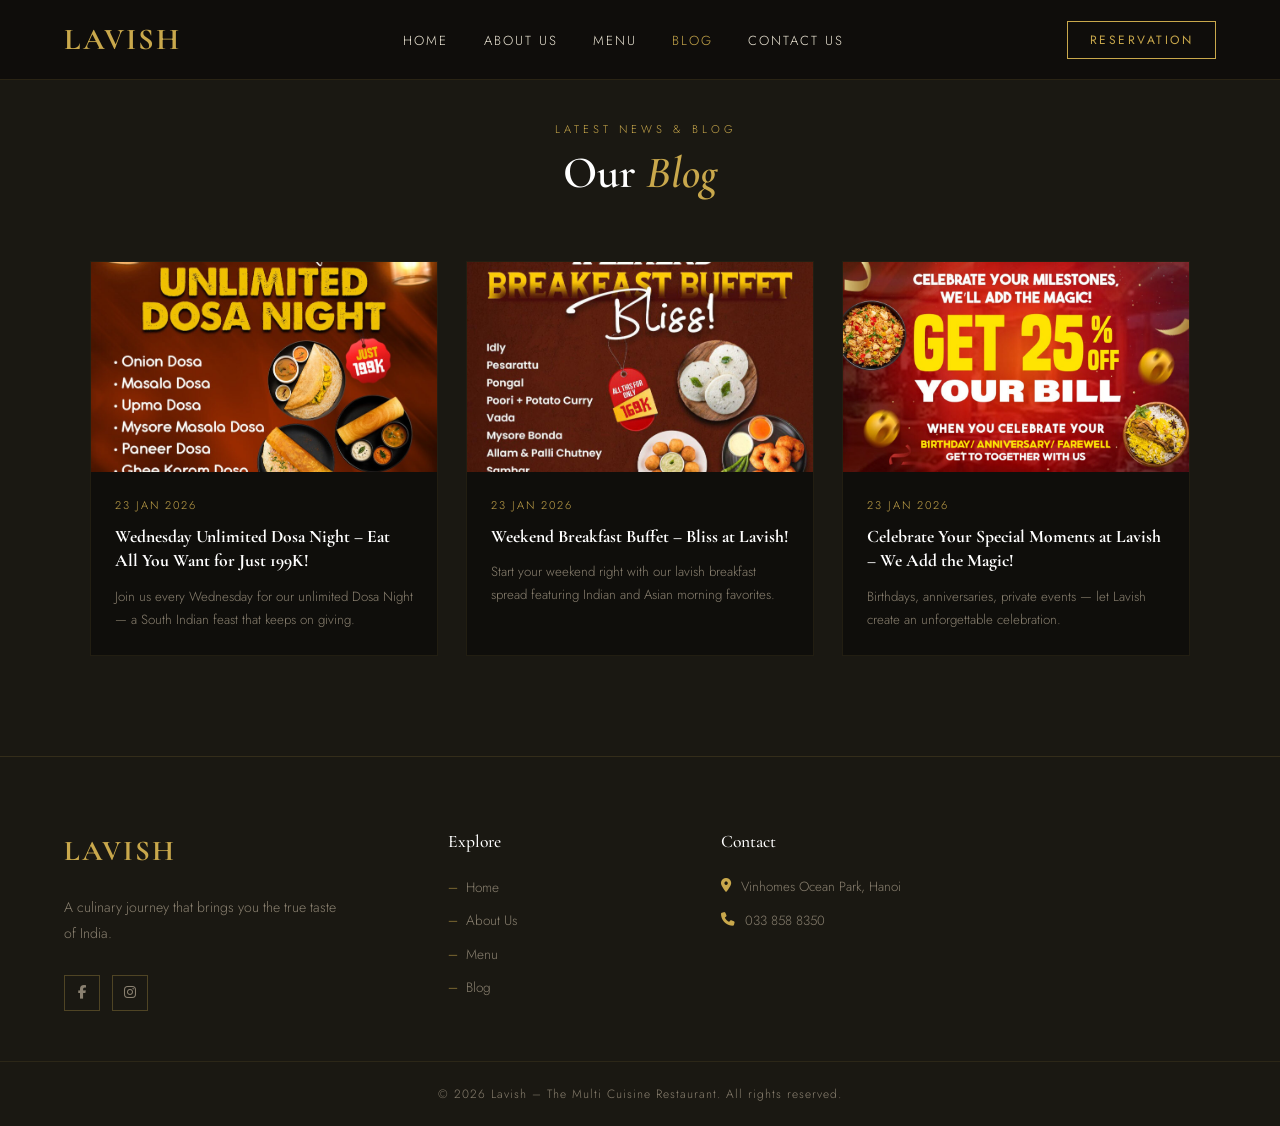
==== commit 67ba15a3: "Update blog.html" ====
--- a/blog.html
+++ b/blog.html
@@ -4,10 +4,7 @@
 <head>
     <meta charset="UTF-8" />
     <meta name="viewport" content="width=device-width, initial-scale=1.0" />
-    <meta name="description" content="Stay updated with the latest events and culinary stories from Lavish – The Multi Cuisine Restaurant in Hanoi." />
-    <meta property="og:title" content="Blog - Lavish Restaurant" />
-    <meta property="og:image" content="images/blog-3.jpg" />
-    
+    <meta name="description" content="Stay updated with latest culinary news and events from Lavish – The Multi Cuisine Restaurant." />
     <title>Blog - Lavish</title>
     <link href="https://fonts.googleapis.com/css2?family=Cormorant+Garamond:ital,wght@0,400;0,500;0,600;0,700;1,400;1,600&family=Jost:wght@300;400;500;600&display=swap" rel="stylesheet" />
     <link rel="stylesheet" href="https://cdnjs.cloudflare.com/ajax/libs/font-awesome/6.5.0/css/all.min.css" />
@@ -17,9 +14,7 @@
 <body>
 
     <nav id="navbar">
-        <div class="nav-logo">
-            <span>LAVISH</span>
-        </div>
+        <div class="nav-logo"><span>LAVISH</span></div>
         <ul class="nav-links">
             <li><a href="index.html">Home</a></li>
             <li><a href="about.html">About Us</a></li>
@@ -28,9 +23,7 @@
             <li><a href="contact.html">Contact Us</a></li>
         </ul>
         <button class="nav-reserve" onclick="openModal()">RESERVATION</button>
-        <div class="hamburger" onclick="toggleMobile()" aria-label="Open Mobile Menu">
-            <span></span><span></span><span></span>
-        </div>
+        <div class="hamburger" onclick="toggleMobile()" aria-label="Open Mobile Menu"><span></span><span></span><span></span></div>
     </nav>
 
     <section class="blog" id="blog" style="padding-top: 120px; min-height: 80vh;">
@@ -40,9 +33,7 @@
         </div>
         <div class="blog-grid reveal">
             <div class="blog-card">
-                <div class="blog-card-img">
-                    <img src="images/blog-3.jpg" alt="Unlimited Dosa Night" loading="lazy" />
-                </div>
+                <div class="blog-card-img"><img src="images/blog-3.jpg" alt="Dosa Night" loading="lazy" /></div>
                 <div class="blog-card-body">
                     <div class="blog-date">23 Jan 2026</div>
                     <h4><a href="blog-single.html">Wednesday Unlimited Dosa Night – Eat All You Want for Just 199K!</a></h4>
@@ -50,9 +41,7 @@
                 </div>
             </div>
             <div class="blog-card">
-                <div class="blog-card-img">
-                    <img src="images/blog-2.jpg" alt="Breakfast Buffet" loading="lazy" />
-                </div>
+                <div class="blog-card-img"><img src="images/blog-2.jpg" alt="Breakfast Buffet" loading="lazy" /></div>
                 <div class="blog-card-body">
                     <div class="blog-date">23 Jan 2026</div>
                     <h4><a href="blog-single.html">Weekend Breakfast Buffet – Bliss at Lavish!</a></h4>
@@ -60,13 +49,11 @@
                 </div>
             </div>
             <div class="blog-card">
-                <div class="blog-card-img">
-                    <img src="images/blog-1.jpg" alt="Events at Lavish" loading="lazy" />
-                </div>
+                <div class="blog-card-img"><img src="images/blog-1.jpg" alt="Special Events" loading="lazy" /></div>
                 <div class="blog-card-body">
                     <div class="blog-date">23 Jan 2026</div>
                     <h4><a href="blog-single.html">Celebrate Your Special Moments at Lavish – We Add the Magic!</a></h4>
-                    <p>Birthdays, anniversaries, private events — let Lavish create an unforgettable celebration for you.</p>
+                    <p>Birthdays, anniversaries, private events — let Lavish create an unforgettable celebration.</p>
                 </div>
             </div>
         </div>
@@ -76,11 +63,10 @@
         <div class="footer-main">
             <div class="footer-brand">
                 <div class="footer-brand-name">LAVISH</div>
-                <p>A culinary journey that brings you the true taste of India. Located in the heart of Ocean Park.</p>
+                <p>A culinary journey that brings you the true taste of India.</p>
                 <div class="social-links">
                     <a href="https://www.facebook.com/LavishOceanPark" class="social-link" target="_blank" aria-label="Facebook"><i class="fab fa-facebook-f"></i></a>
                     <a href="https://www.instagram.com/lavishthemulticuisine" class="social-link" target="_blank" aria-label="Instagram"><i class="fab fa-instagram"></i></a>
-                    <a href="https://www.tiktok.com/@lavishthemulticuisine" class="social-link" target="_blank" aria-label="TikTok"><i class="fab fa-tiktok"></i></a>
                 </div>
             </div>
             <div class="footer-col">
@@ -90,53 +76,36 @@
                     <li><a href="about.html">About Us</a></li>
                     <li><a href="menu.html">Menu</a></li>
                     <li><a href="blog.html">Blog</a></li>
-                    <li><a href="contact.html">Contact Us</a></li>
                 </ul>
             </div>
             <div class="footer-col">
-                <h4>Locations</h4>
-                <div class="footer-contact-item">
-                    <i class="fas fa-map-marker-alt"></i>
-                    <span>Branch 1: Vinhomes Ocean Park, Hanoi</span>
-                </div>
-                <div class="footer-contact-item">
-                    <i class="fas fa-map-marker-alt"></i>
-                    <span>Branch 2: 21 Hang Khoai, Hanoi</span>
-                </div>
-            </div>
-            <div class="footer-col">
                 <h4>Contact</h4>
-                <div class="footer-contact-item">
-                    <i class="fas fa-phone"></i>
-                    <span>033 858 8350</span>
-                </div>
-                <div class="footer-contact-item">
-                    <i class="fas fa-clock"></i>
-                    <span>Mo – Su: 07:00am – 10:00pm</span>
-                </div>
+                <div class="footer-contact-item"><i class="fas fa-map-marker-alt"></i><span>Vinhomes Ocean Park, Hanoi</span></div>
+                <div class="footer-contact-item"><i class="fas fa-phone"></i><span>033 858 8350</span></div>
             </div>
         </div>
-        <div class="footer-bottom">
-            &copy; 2026 Lavish – The Multi Cuisine Restaurant. All rights reserved.
-        </div>
+        <div class="footer-bottom">&copy; 2026 Lavish – The Multi Cuisine Restaurant. All rights reserved.</div>
     </footer>
 
     <div class="modal-overlay" id="reservationModal" onclick="closeModalOutside(event)">
         <div class="modal">
-            <button class="modal-close" onclick="closeModal()" aria-label="Close">&times;</button>
+            <button class="modal-close" onclick="closeModal()" aria-label="Close Reservation Modal">&times;</button>
             <h3>Reserve Your Table</h3>
             <p>Fill in your details and we'll confirm your reservation shortly.</p>
             <div class="booking-form" style="gap:14px;">
                 <div class="form-row">
+                    <div class="form-group"><label>Name</label><input type="text" placeholder="Your full name" /></div>
+                    <div class="form-group"><label>Phone</label><input type="tel" placeholder="Your phone number" /></div>
+                </div>
+                <div class="form-row">
                     <div class="form-group">
-                        <label>Name</label>
-                        <input type="text" placeholder="Your full name" />
+                        <label>Persons</label>
+                        <select><option value="">Select</option><option>1</option><option>2</option><option>3</option><option>4</option><option>5+</option></select>
                     </div>
-                    <div class="form-group">
-                        <label>Phone</label>
-                        <input type="tel" placeholder="Your phone" />
-                    </div>
+                    <div class="form-group"><label>Date</label><input type="date" /></div>
                 </div>
+                <div class="form-group"><label>Time</label><input type="time" min="07:00" max="22:00" /></div>
+                <div class="form-group"><label>Special Requirements</label><textarea placeholder="Any requests..." style="min-height:60px;"></textarea></div>
                 <button class="btn-book" onclick="handleModalBooking()">Booking Now</button>
             </div>
         </div>
@@ -144,5 +113,4 @@
 
     <script src="script.js"></script>
 </body>
-
 </html>
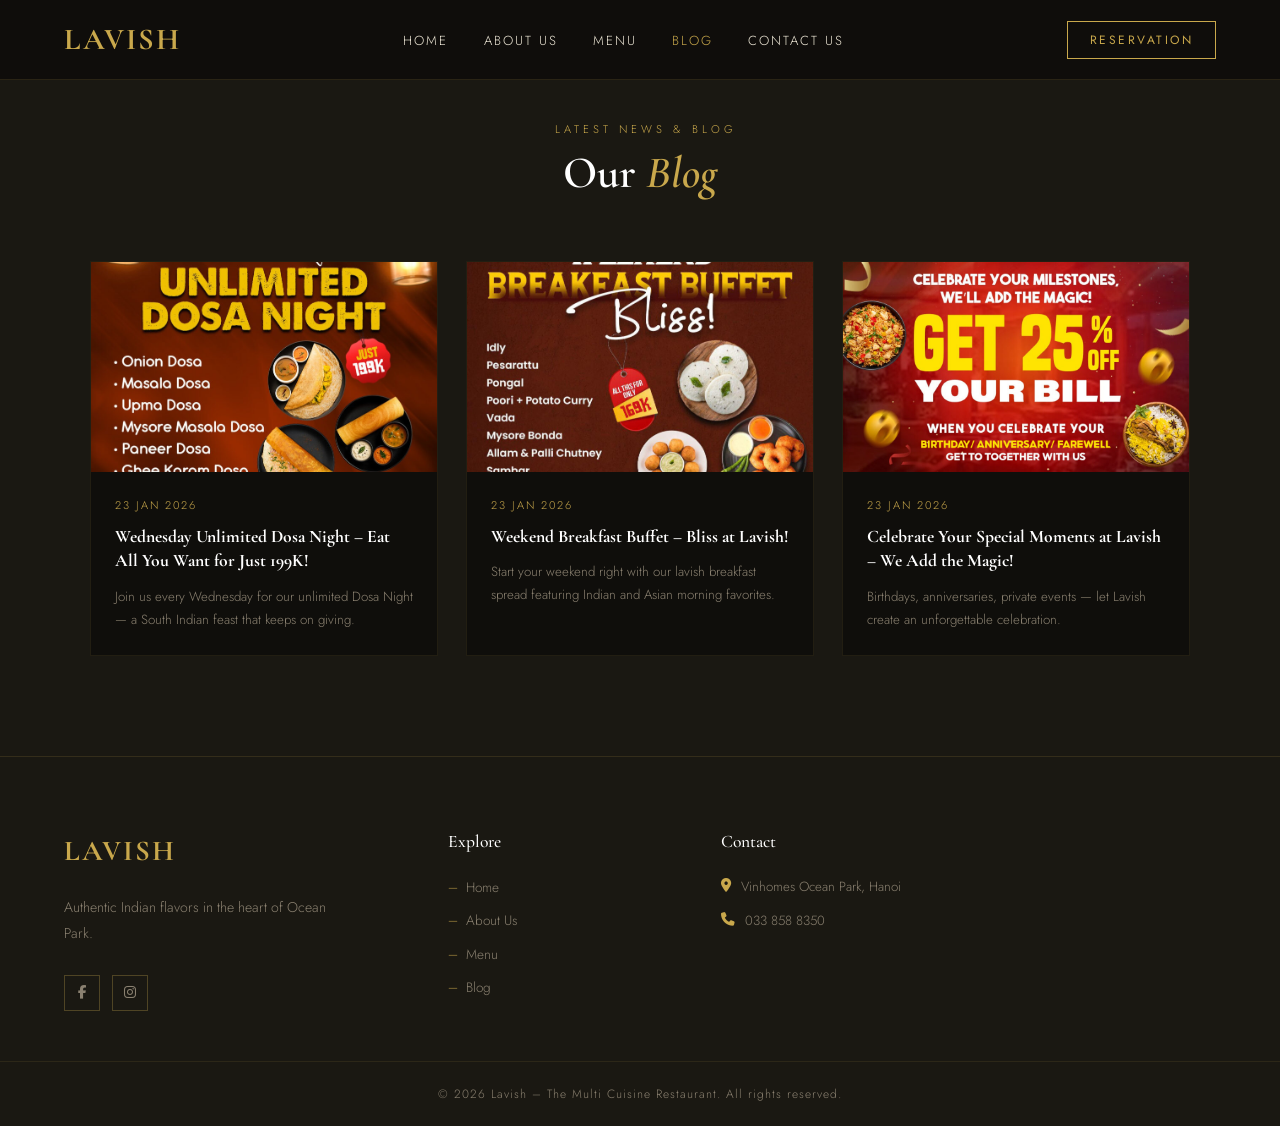
==== commit 5f003f0e: "Update blog.html" ====
--- a/blog.html
+++ b/blog.html
@@ -4,7 +4,7 @@
 <head>
     <meta charset="UTF-8" />
     <meta name="viewport" content="width=device-width, initial-scale=1.0" />
-    <meta name="description" content="Stay updated with latest culinary news and events from Lavish – The Multi Cuisine Restaurant." />
+    <meta name="description" content="Stay updated with latest news and events from Lavish – The Multi Cuisine Restaurant." />
     <title>Blog - Lavish</title>
     <link href="https://fonts.googleapis.com/css2?family=Cormorant+Garamond:ital,wght@0,400;0,500;0,600;0,700;1,400;1,600&family=Jost:wght@300;400;500;600&display=swap" rel="stylesheet" />
     <link rel="stylesheet" href="https://cdnjs.cloudflare.com/ajax/libs/font-awesome/6.5.0/css/all.min.css" />
@@ -63,7 +63,7 @@
         <div class="footer-main">
             <div class="footer-brand">
                 <div class="footer-brand-name">LAVISH</div>
-                <p>A culinary journey that brings you the true taste of India.</p>
+                <p>Authentic Indian flavors in the heart of Ocean Park.</p>
                 <div class="social-links">
                     <a href="https://www.facebook.com/LavishOceanPark" class="social-link" target="_blank" aria-label="Facebook"><i class="fab fa-facebook-f"></i></a>
                     <a href="https://www.instagram.com/lavishthemulticuisine" class="social-link" target="_blank" aria-label="Instagram"><i class="fab fa-instagram"></i></a>
